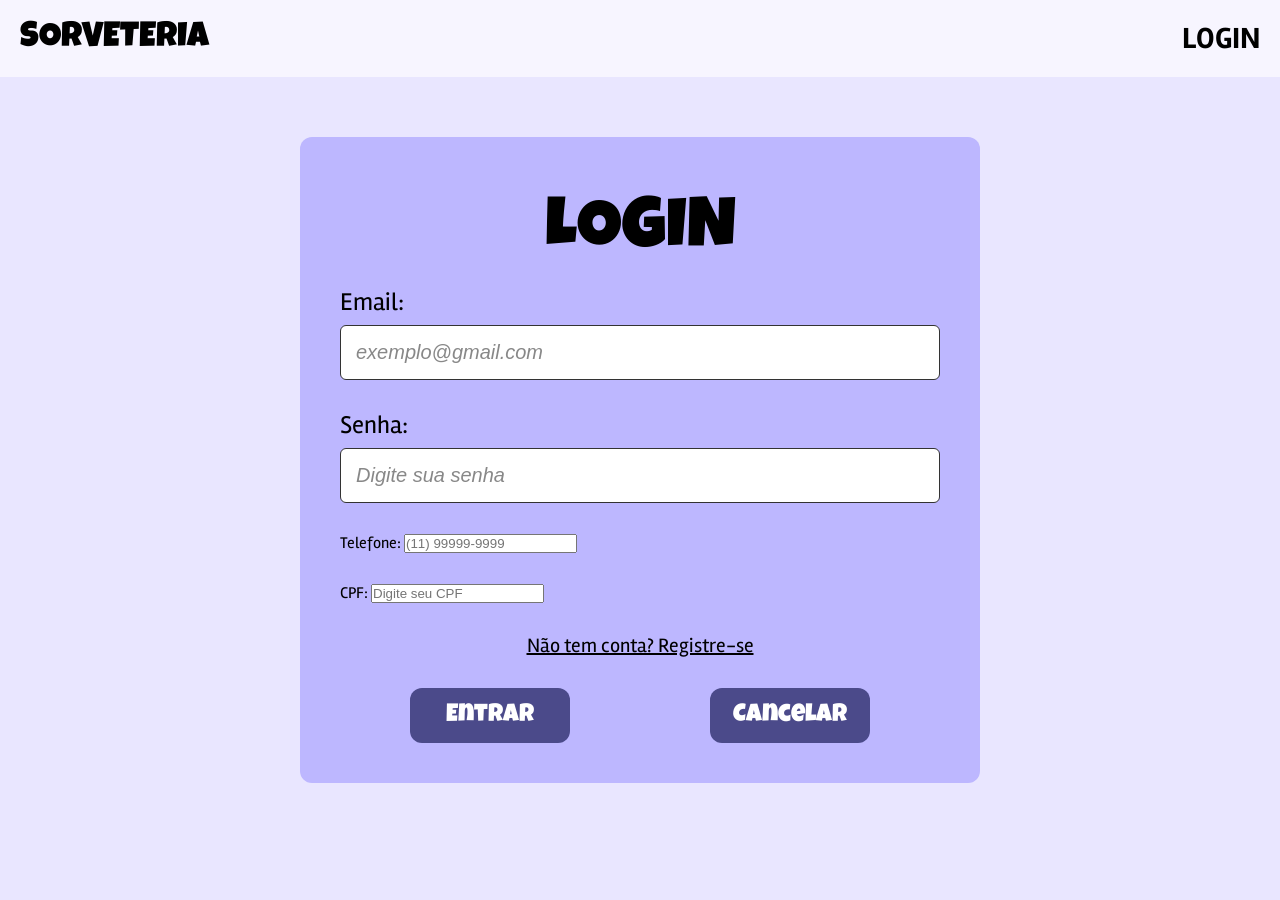
==== paginas/cadastro.html @ b6878147 "Criação das primeiras páginas" ====
<!DOCTYPE html>
<html lang="pt-br">
<head>
    <meta charset="UTF-8">
    <meta name="viewport" content="width=device-width, initial-scale=1.0">
    <title>LOGIN - Sorveteria</title>
    <link rel="stylesheet" href="/css/style.css">
    <link rel="preconnect" href="https://fonts.googleapis.com">
    <link rel="preconnect" href="https://fonts.gstatic.com" crossorigin>
    <link href="https://fonts.googleapis.com/css2?family=Archivo+Black&family=Boldonse&family=Luckiest+Guy&family=Montserrat:ital,wght@0,100..900;1,100..900&family=Rambla:ital,wght@0,400;0,700;1,400;1,700&display=swap" rel="stylesheet">
</head>
<body>
    <header>
        <nav class="navbar">
            <div>
                <a class="logo" href="../index.html">SORVETERIA</a>
            </div>
            <div>
                <div class="carrinho"></div>
                <ul class="list-link">
                    <li>
                        <a class="link-nav" href="login.html">LOGIN</a>
                    </li>
                </ul>
            </div>
        </nav>
    </header>
    <main class="container">
        <section class="container-login">
            <h2 id="titulo-login">LOGIN</h2>
            <form class="form-login">
                <div class="campo-email">
                    <label for="email">Email:</label>
                    <input type="email" id="email" name="email" placeholder="exemplo@gmail.com" required>
                </div>
                
                <div class="campo-senha">
                    <label for="password">Senha:</label>
                    <input type="password" id="password" name="senha" placeholder="Digite sua senha" required>
                </div>
                <div class="campo-tel">
                    <label for="tel">Telefone:</label>
                    <input type="tel" id="tel" name="telefone" placeholder="(11) 99999-9999" required>
                </div>
                <div class="campo-cpf">
                    <label for="cpf">CPF:</label>
                    <input type="text" id="cpf" name="cpf" placeholder="Digite seu CPF" required>
                </div>


                <div class="registro-link">
                    <a href="cadastro.html">Não tem conta? Registre-se</a>
                </div>
                
                <div class="botao-form">
                    <button type="submit" class="btn botao-login">Entrar</button>
                    <button type="button" class="btn botao-login">Cancelar</button>
                </div>
                
            </form>
        </section>
    </main>
    <footer>
        <div class="paginas-footer">

        </div>
        <div class="contato-footer">
        
        </div>
    </footer>
</body>
</html>
---- css/style.css ----
* {
    margin: 0;
    padding: 0;
}

/*NAVBAR*/

body {
    background-color: #e9e6ff;
    font-family: 'Rambla', sans-serif;
}

.navbar {
    background-color: #f7f5ff;
    padding: 20px;
    display: flex;
    justify-content: space-between;
    align-items: center;
    margin-bottom: 40px;
}

.logo {
    text-decoration: none;
    color: black;
    font-weight: 100;
    font-size: 35px;
    font-family: 'Luckiest Guy', cursive;
}

.list-link {
    list-style: none;
}

.link-nav {
    text-decoration: none;
    font-weight: bold;
    font-size: 30px;
    color: black;
}

.link-nav:hover {
    color: #4b4aba;
}

/*FOOTER*/



/*LOGIN*/
.container {
    display: flex;
    align-items: center;
    justify-content: center;
}

.container-login {
    background-color: #BDB7ff;
    padding: 40px;
    margin: 20px;
    border-radius: 12px;
    display: flex;
    flex-direction: column;
    width: 100%;
    max-width: 600px;
    max-height: 100%;
}

#titulo-login {
    color:black;
    font-size: 70px;
    font-weight: 100;
    text-align: center;
    margin: 20px;
    font-family: 'Luckiest Guy', cursive;
}

.form-login {
    display: flex;
    flex-direction: column;
    gap: 30px;
}

.campo-email {
    display: flex;
    flex-direction: column;
    gap: 8px;
    width: 100%;
}

.campo-email label {
    font-size: 25px;
    font-family: 'Rambla', sans-serif;
}

.campo-email input {
    padding: 15px;
    border-radius: 6px;
    border: solid 1px #333;
    width: 100%;
    box-sizing: border-box;
    font-size: 20px;
}

.campo-email input::placeholder {
    font-size: 20px;
    color: #888888;
    font-style: italic;
}


.campo-senha {
    display: flex;
    flex-direction: column;
    gap: 8px;
    width: 100%;
}

.campo-senha label {
    font-size: 25px;
    font-family: 'Rambla', sans-serif;
}

.campo-senha input {
    padding: 15px;
    border-radius: 6px;
    border: solid 1px #333;
    width: 100%;
    box-sizing: border-box;
    font-size: 20px;
}

.campo-senha input::placeholder {
    font-size: 20px;
    color: #888888;
    font-style: italic;
}

.registro-link {
    display: flex;
    align-items: center;
    justify-content: center;
}

.registro-link a {
    color: black;
    font-size: 20px;  
}

.registro-link a:hover {
    color: #4b4a8a;
}

.botao-form {
    display: flex;
    justify-content: space-around;
}

.btn {
    padding: 15px 20px;
    color: white;
    background-color: #4b4a8a;
    font-weight: bold;
    font-size: 25px;
    border-radius: 12px;
    border: none;
    font-family: 'Luckiest Guy', cursive;
    font-weight: 100;
    width: 160px;
}

.botao-login:hover {
    background-color: #7b78d6;
}

/*CADASTRO*/

/*PRODUTO*/
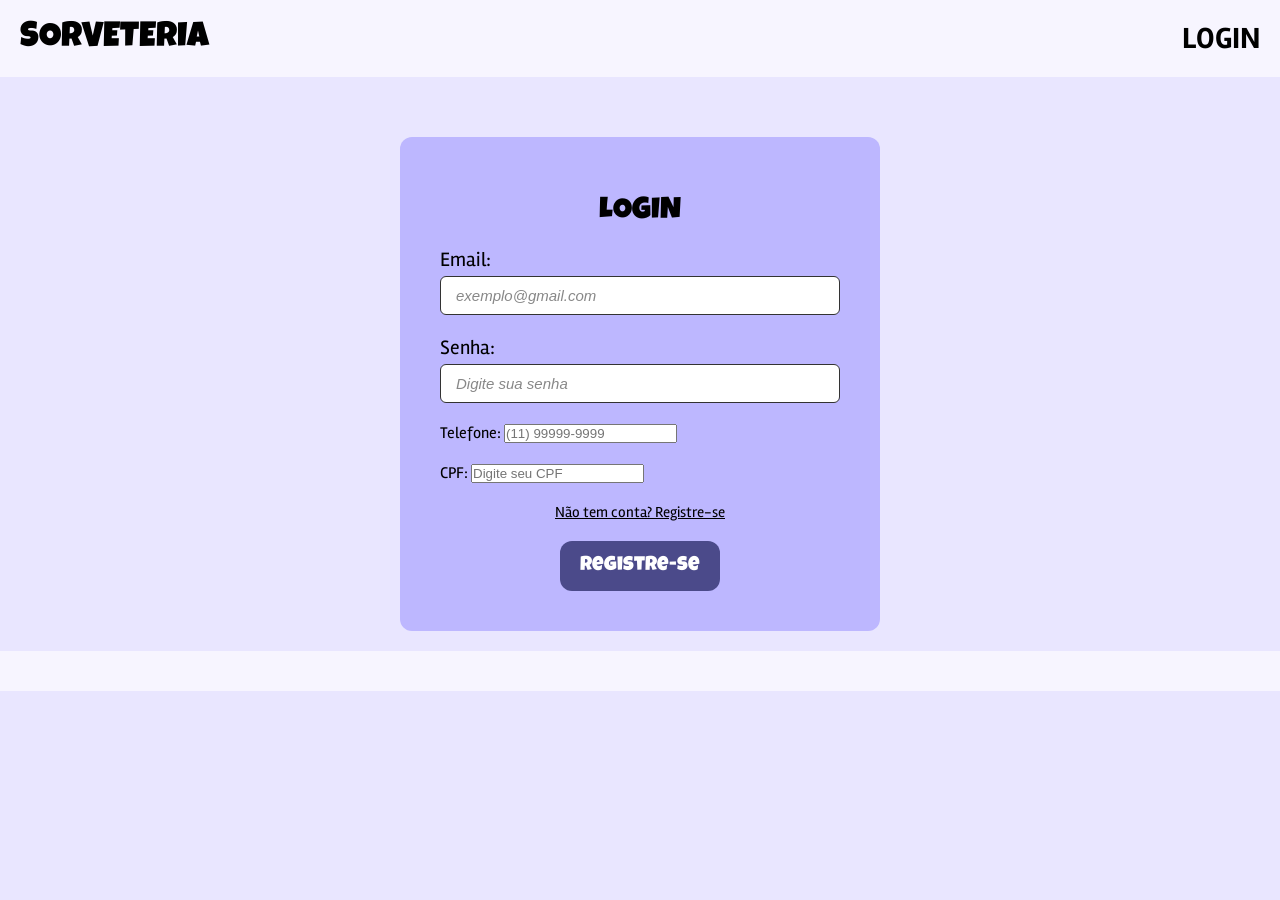
==== commit 3a1698aa: "Alteração no footer" ====
--- a/paginas/cadastro.html
+++ b/paginas/cadastro.html
@@ -3,8 +3,8 @@
 <head>
     <meta charset="UTF-8">
     <meta name="viewport" content="width=device-width, initial-scale=1.0">
-    <title>LOGIN - Sorveteria</title>
-    <link rel="stylesheet" href="/css/style.css">
+    <title>CADASTRO - Sorveteria</title>
+    <link rel="stylesheet" href="../css/style.css">
     <link rel="preconnect" href="https://fonts.googleapis.com">
     <link rel="preconnect" href="https://fonts.gstatic.com" crossorigin>
     <link href="https://fonts.googleapis.com/css2?family=Archivo+Black&family=Boldonse&family=Luckiest+Guy&family=Montserrat:ital,wght@0,100..900;1,100..900&family=Rambla:ital,wght@0,400;0,700;1,400;1,700&display=swap" rel="stylesheet">
@@ -53,8 +53,7 @@
                 </div>
                 
                 <div class="botao-form">
-                    <button type="submit" class="btn botao-login">Entrar</button>
-                    <button type="button" class="btn botao-login">Cancelar</button>
+                    <button type="submit" class="btn botao-login">Registre-se</button>
                 </div>
                 
             </form>
--- a/css/style.css
+++ b/css/style.css
@@ -43,7 +43,12 @@
 }
 
 /*FOOTER*/
-
+footer {
+    background-color: #f7f5ff;
+    padding: 20px;
+    display: flex;
+    justify-content: space-between;
+}
 
 
 /*LOGIN*/
@@ -61,13 +66,13 @@
     display: flex;
     flex-direction: column;
     width: 100%;
-    max-width: 600px;
+    max-width: 400px;
     max-height: 100%;
 }
 
 #titulo-login {
     color:black;
-    font-size: 70px;
+    font-size: 30px;
     font-weight: 100;
     text-align: center;
     margin: 20px;
@@ -77,32 +82,32 @@
 .form-login {
     display: flex;
     flex-direction: column;
-    gap: 30px;
+    gap: 20px;
 }
 
 .campo-email {
     display: flex;
     flex-direction: column;
-    gap: 8px;
+    gap: 4px;
     width: 100%;
 }
 
 .campo-email label {
-    font-size: 25px;
+    font-size: 20px;
     font-family: 'Rambla', sans-serif;
 }
 
 .campo-email input {
-    padding: 15px;
+    padding: 10px 15px;
     border-radius: 6px;
     border: solid 1px #333;
     width: 100%;
     box-sizing: border-box;
-    font-size: 20px;
+    font-size: 15px;
 }
 
 .campo-email input::placeholder {
-    font-size: 20px;
+    font-size: 15px;
     color: #888888;
     font-style: italic;
 }
@@ -111,26 +116,26 @@
 .campo-senha {
     display: flex;
     flex-direction: column;
-    gap: 8px;
+    gap: 4px;
     width: 100%;
 }
 
 .campo-senha label {
-    font-size: 25px;
+    font-size: 20px;
     font-family: 'Rambla', sans-serif;
 }
 
 .campo-senha input {
-    padding: 15px;
+    padding: 10px 15px;
     border-radius: 6px;
     border: solid 1px #333;
     width: 100%;
     box-sizing: border-box;
-    font-size: 20px;
+    font-size: 15px;
 }
 
 .campo-senha input::placeholder {
-    font-size: 20px;
+    font-size: 15px;
     color: #888888;
     font-style: italic;
 }
@@ -143,7 +148,7 @@
 
 .registro-link a {
     color: black;
-    font-size: 20px;  
+    font-size: 15px;  
 }
 
 .registro-link a:hover {
@@ -160,7 +165,7 @@
     color: white;
     background-color: #4b4a8a;
     font-weight: bold;
-    font-size: 25px;
+    font-size: 20px;
     border-radius: 12px;
     border: none;
     font-family: 'Luckiest Guy', cursive;
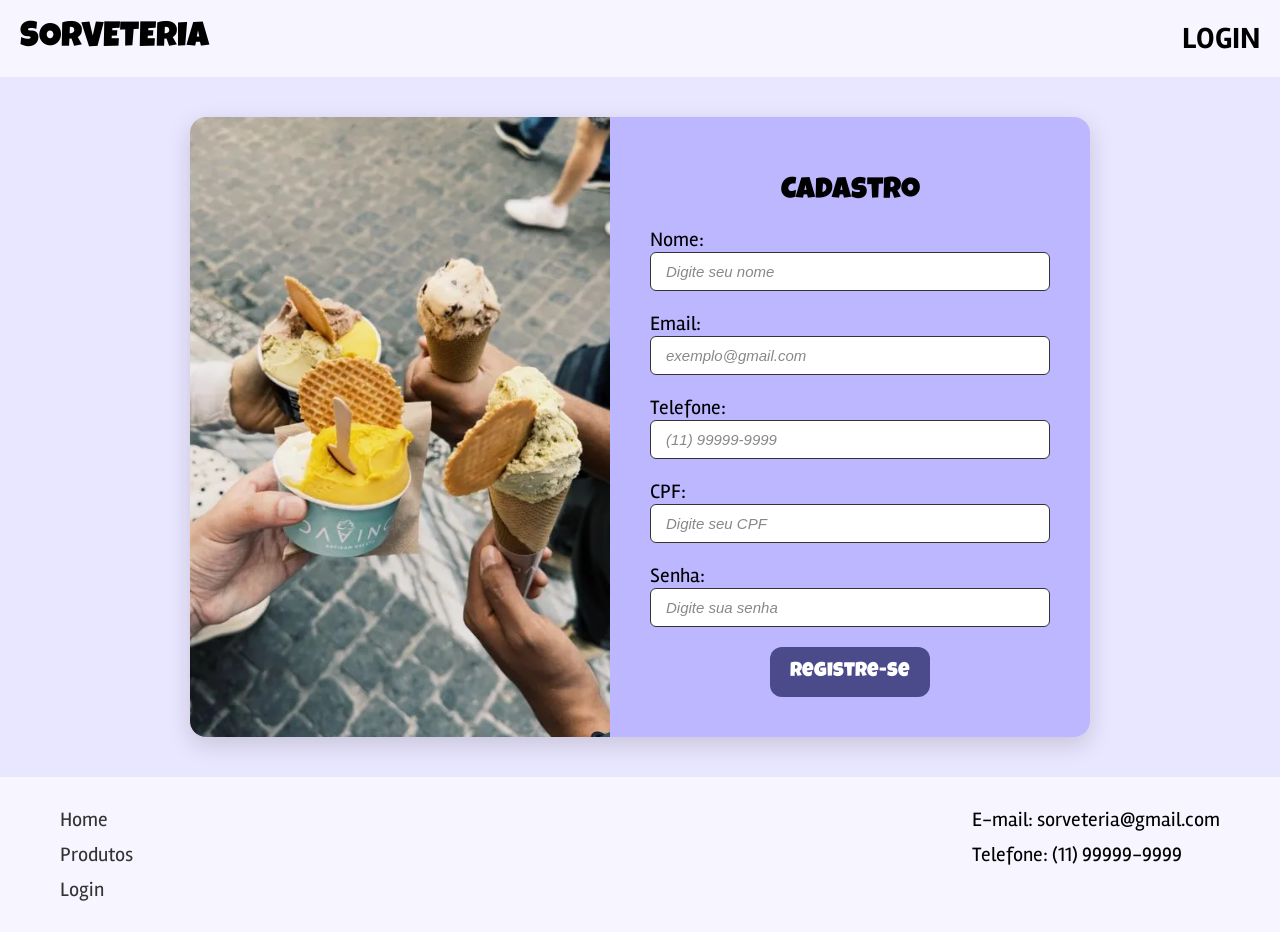
==== commit 8bb9f2b6: "Página HOME, finalização do footer e formulários" ====
--- a/paginas/cadastro.html
+++ b/paginas/cadastro.html
@@ -25,31 +25,32 @@
             </div>
         </nav>
     </header>
-    <main class="container">
-        <section class="container-login">
-            <h2 id="titulo-login">LOGIN</h2>
+    <main class="box-cadastro">
+        <section class="sorv-cdt">
+            <img src="../img/sorvete_cadastro.jpg" alt="Sorvete">
+        </section>
+        <section class="container-cadastro">
+            <h2 id="titulo-login">Cadastro</h2>
             <form class="form-login">
-                <div class="campo-email">
+                <div class="campo-cadastro">
+                    <label for="nome">Nome:</label>
+                    <input type="text" id="nome" name="nome" placeholder="Digite seu nome" required>
+                </div>
+                <div class="campo-cadastro">
                     <label for="email">Email:</label>
                     <input type="email" id="email" name="email" placeholder="exemplo@gmail.com" required>
                 </div>
-                
-                <div class="campo-senha">
-                    <label for="password">Senha:</label>
-                    <input type="password" id="password" name="senha" placeholder="Digite sua senha" required>
-                </div>
-                <div class="campo-tel">
+                <div class="campo-cadastro">
                     <label for="tel">Telefone:</label>
                     <input type="tel" id="tel" name="telefone" placeholder="(11) 99999-9999" required>
                 </div>
-                <div class="campo-cpf">
+                <div class="campo-cadastro">
                     <label for="cpf">CPF:</label>
                     <input type="text" id="cpf" name="cpf" placeholder="Digite seu CPF" required>
                 </div>
-
-
-                <div class="registro-link">
-                    <a href="cadastro.html">Não tem conta? Registre-se</a>
+                <div class="campo-cadastro">
+                    <label for="password">Senha:</label>
+                    <input type="password" id="password" name="senha" placeholder="Digite sua senha" required>
                 </div>
                 
                 <div class="botao-form">
@@ -61,10 +62,13 @@
     </main>
     <footer>
         <div class="paginas-footer">
-
+            <a href="../index.html">Home</a>
+            <a href="produto.html">Produtos</a>
+            <a href="login.html">Login</a>
         </div>
         <div class="contato-footer">
-        
+            <h4>E-mail: sorveteria@gmail.com</h4>
+            <h4>Telefone: (11) 99999-9999</h4>
         </div>
     </footer>
 </body>
--- a/css/style.css
+++ b/css/style.css
@@ -5,10 +5,16 @@
 
 /*NAVBAR*/
 
+
 body {
+    margin: 0;
+    min-height: 100vh;      
+    display: flex;
+    flex-direction: column;
     background-color: #e9e6ff;
-    font-family: 'Rambla', sans-serif;
-}
+    font-family: 'Rambla', sans-serif; 
+}
+
 
 .navbar {
     background-color: #f7f5ff;
@@ -16,7 +22,6 @@
     display: flex;
     justify-content: space-between;
     align-items: center;
-    margin-bottom: 40px;
 }
 
 .logo {
@@ -45,23 +50,78 @@
 /*FOOTER*/
 footer {
     background-color: #f7f5ff;
-    padding: 20px;
+    margin-top: auto; 
+    padding: 30px 60px;
     display: flex;
     justify-content: space-between;
 }
 
-
+.paginas-footer {
+    display: flex;
+    flex-direction: column;
+    gap: 10px;
+}
+
+.paginas-footer a {
+    text-decoration: none;
+    color: #333;
+    font-size: 20px;
+}
+
+.contato-footer {
+    display: flex;
+    flex-direction: column;
+    gap: 10px;
+}
+
+.contato-footer h4 {
+    font-size: 20px;
+    font-weight: normal;
+}
+
+/*HOME*/
+.container-home {
+    background-image: linear-gradient(rgba(0, 0, 0, 0.3), rgba(0, 0, 0, 0.5)), url('../img/sorvete.jpg');
+    background-size: cover;
+    background-position: center;
+    background-repeat: no-repeat;
+    flex: 1;
+    display: flex;
+    padding: 100px;
+    flex-direction: column;
+    justify-content: end;
+    gap: 100px;
+}
+
+.titulo-home {
+    font-family: 'Luckiest Guy', cursive;
+    font-size: 60px;
+    color: #f7f5ff;
+
+}
+
+.btn-home {
+    padding: 20px 25px;
+    color: white;
+    background-color: #BDB7ff;
+    font-weight: bold;
+    font-size: 40px;
+    border-radius: 12px;
+    border: none;
+    font-family: 'Luckiest Guy', cursive;
+    font-weight: 100;
+}
 /*LOGIN*/
 .container {
     display: flex;
     align-items: center;
     justify-content: center;
+    flex: 1;
 }
 
 .container-login {
     background-color: #BDB7ff;
     padding: 40px;
-    margin: 20px;
     border-radius: 12px;
     display: flex;
     flex-direction: column;
@@ -85,19 +145,12 @@
     gap: 20px;
 }
 
-.campo-email {
-    display: flex;
-    flex-direction: column;
-    gap: 4px;
-    width: 100%;
-}
-
-.campo-email label {
+.campo-login label {
     font-size: 20px;
     font-family: 'Rambla', sans-serif;
 }
 
-.campo-email input {
+.campo-login input {
     padding: 10px 15px;
     border-radius: 6px;
     border: solid 1px #333;
@@ -106,35 +159,7 @@
     font-size: 15px;
 }
 
-.campo-email input::placeholder {
-    font-size: 15px;
-    color: #888888;
-    font-style: italic;
-}
-
-
-.campo-senha {
-    display: flex;
-    flex-direction: column;
-    gap: 4px;
-    width: 100%;
-}
-
-.campo-senha label {
-    font-size: 20px;
-    font-family: 'Rambla', sans-serif;
-}
-
-.campo-senha input {
-    padding: 10px 15px;
-    border-radius: 6px;
-    border: solid 1px #333;
-    width: 100%;
-    box-sizing: border-box;
-    font-size: 15px;
-}
-
-.campo-senha input::placeholder {
+.campo-login input::placeholder {
     font-size: 15px;
     color: #888888;
     font-style: italic;
@@ -177,6 +202,63 @@
     background-color: #7b78d6;
 }
 
+
 /*CADASTRO*/
 
+.box-cadastro {
+    display: flex;
+    align-items: stretch;
+    width: 100%;
+    max-width: 900px;   
+    margin: 40px auto;  
+    border-radius: 16px;
+    overflow: hidden;   
+    box-shadow: 0 8px 24px rgba(0, 0, 0, 0.15);
+}
+
+.sorv-cdt {
+    flex: 1;
+    position: relative; 
+    min-width: 0;       
+}
+
+.sorv-cdt img {
+    position: absolute;
+    inset: 0;           
+    width: 100%;
+    height: 100%;
+    object-fit: cover;
+    display: block;
+}
+
+.container-cadastro {
+    background-color: #BDB7ff;
+    padding: 40px;
+    display: flex;
+    flex-direction: column;
+    width: 100%;
+    max-width: 400px;
+    max-height: 100%;
+}
+
+.campo-cadastro label {
+    font-size: 20px;
+    font-family: 'Rambla', sans-serif;
+}
+
+.campo-cadastro input {
+    padding: 10px 15px;
+    border-radius: 6px;
+    border: solid 1px #333;
+    width: 100%;
+    box-sizing: border-box;
+    font-size: 15px;
+}
+
+.campo-cadastro input::placeholder {
+    font-size: 15px;
+    color: #888888;
+    font-style: italic;
+}
+
 /*PRODUTO*/
